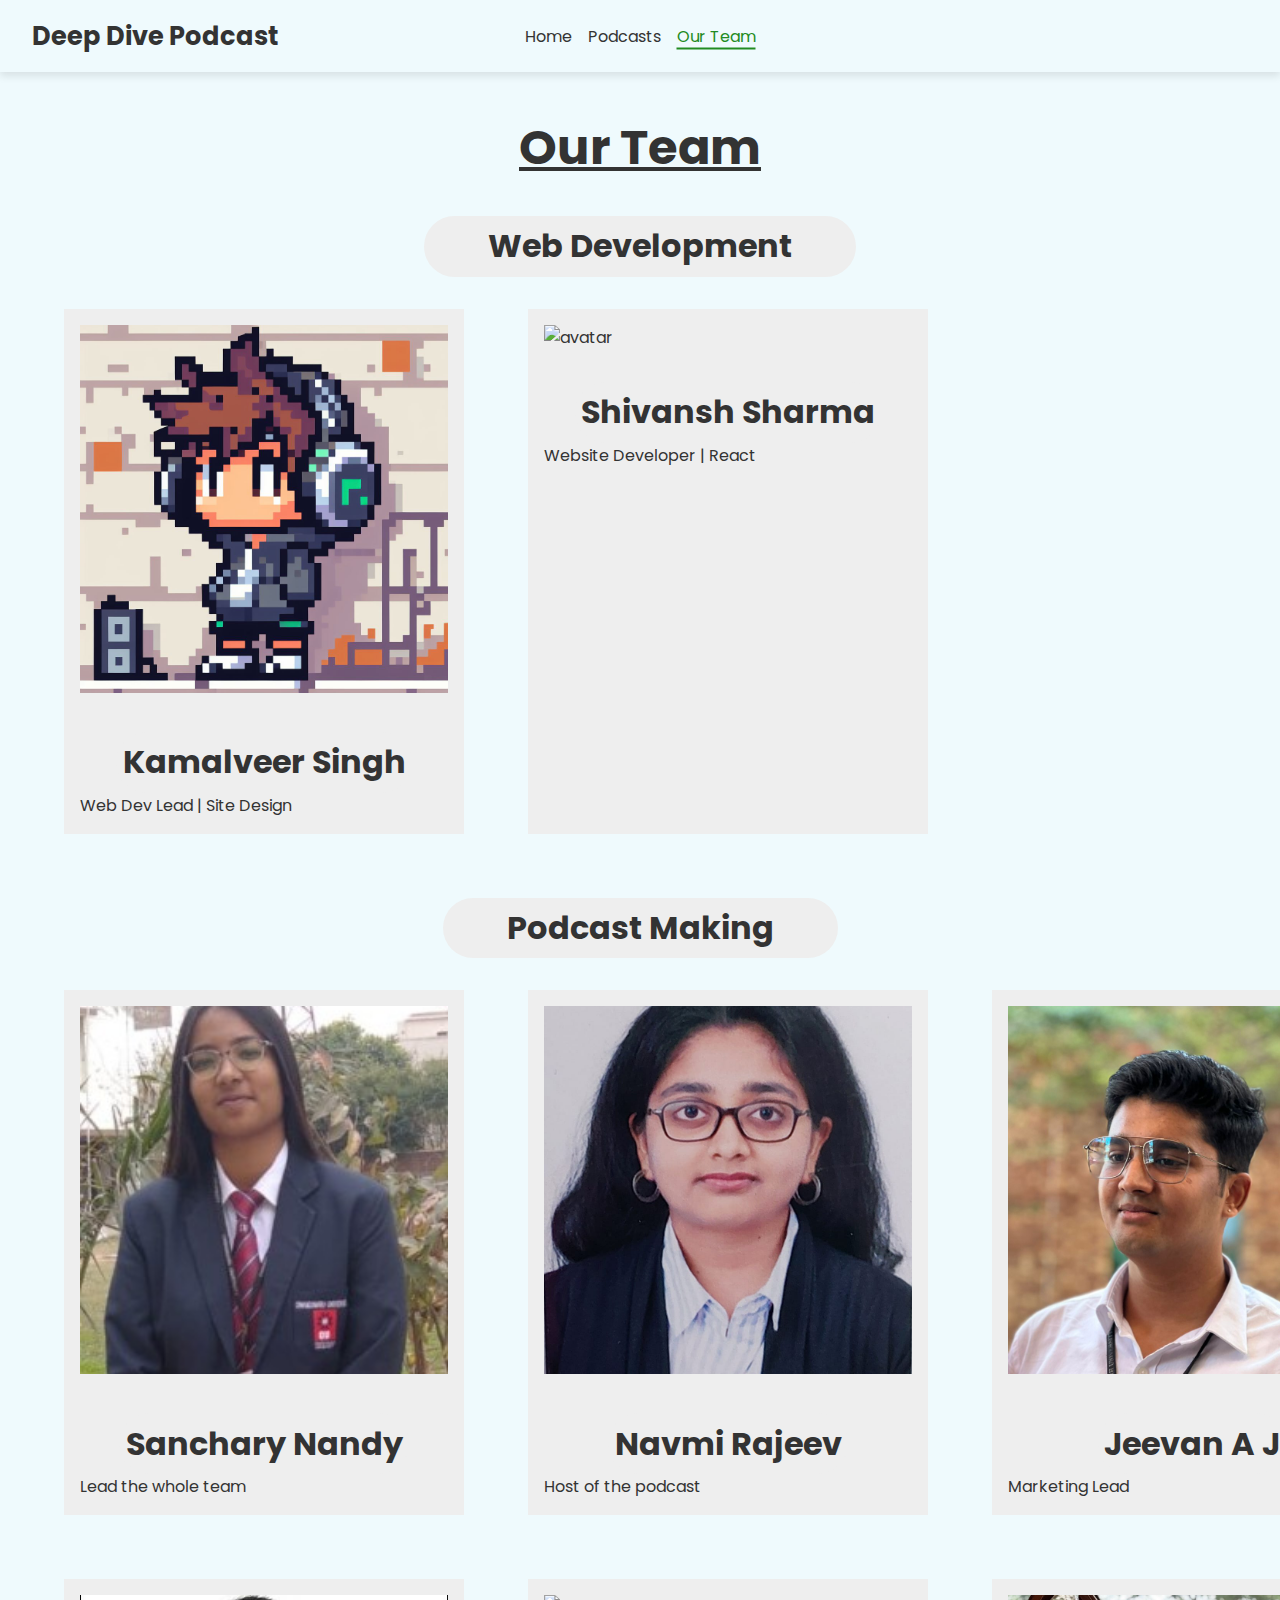
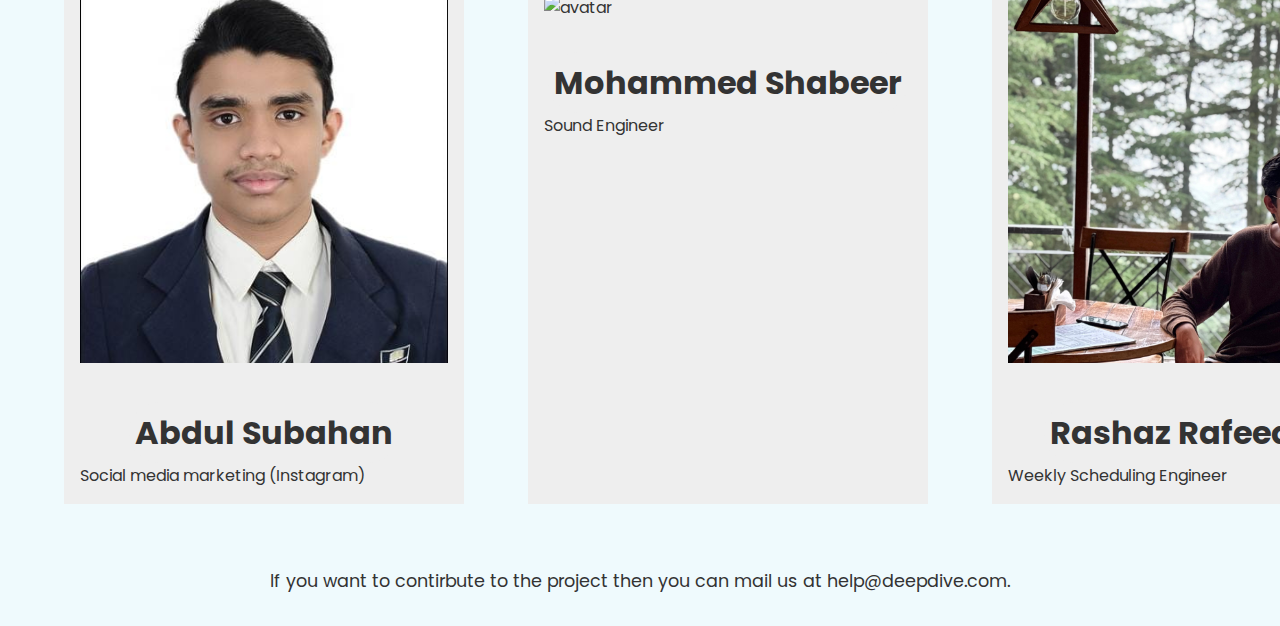
==== our-team.html @ 546672f1 "add members details" ====
<!DOCTYPE html>
<html lang="en">
  <head>
    <meta charset="UTF-8" />
    <meta name="viewport" content="width=device-width, initial-scale=1.0" />
    <title>Deep Dive Podcast</title>
    <link rel="stylesheet" href="./css/styles.css" />
    <link
      href="https://cdn.jsdelivr.net/npm/remixicon@4.3.0/fonts/remixicon.css"
      rel="stylesheet"
    />
    <style>
      h1 {
        text-align: center;
        font-size: 3rem;
        margin: 2rem auto;
        text-decoration: underline;
      }
      main h2 {
        margin: 0 auto;
        font-size: 2rem;
        background-color: #eee;
        border-radius: 2rem;
        margin-top: 2rem;
        width: max-content;
        padding: 0.4rem 4rem;
      }
      .department .members {
        display: grid;
        grid-template-columns: repeat(3, 1fr);
      }
      .member h2 {
        padding: 0.4rem;
      }
      .member {
        margin: 2rem;
        padding: 1rem;
        background-color: #eee;
        width: 400px;
      }
      .member img {
        width: 100%;
        aspect-ratio: 1 / 1;
        object-fit: cover;
      }
      footer {
        text-align: center;
        font-size: 1rem;
        padding: 2rem;
      }
    </style>
  </head>
  <body>
    <header>
      <h2>Deep Dive Podcast</h2>
      <nav>
        <ul>
          <li><a href="./index.html">Home</a></li>
          <li><a href="./podcasts.html">Podcasts</a></li>
          <li><a href="./our-team.html" class="active">Our Team</a></li>
        </ul>
      </nav>
      <div class="socials">
        <a
          href="https://github.com/kamal-stark-dev/Chandigarh_University_Podcast"
          target="_blank"
          title="GitHub"
          ><i class="ri-github-fill"></i
        ></a>
        <a href="#" target="_blank" title="X (formerly Twitter)"
          ><i class="ri-twitter-x-fill"></i
        ></a>
        <a href="#" target="_blank" title="LinkedIn"
          ><i class="ri-linkedin-fill"></i
        ></a>
      </div>
    </header>

    <main>
      <h1>Our Team</h1>
      <div class="team">
        <div class="department">
          <h2>Web Development</h2>
          <div class="members">
            <div class="member">
              <img src="./assets/members/Kamalveer Singh.jpeg" alt="avatar" />
              <h2>Kamalveer Singh</h2>
              <p>Web Dev Lead | Site Design</p>
              <div class="socials">
                <a href="https://github.com/kamal-stark-dev" target="_blank"
                  ><i class="ri-github-line"></i
                ></a>
                <a
                  href="https://www.linkedin.com/in/kamalveer-singh-221719250/"
                  target="_blank"
                  ><i class="ri-linkedin-line"></i
                ></a>
                <a href="https://x.com/kamal_stark_" target="_blank"
                  ><i class="ri-twitter-x-line"></i
                ></a>
              </div>
            </div>
            <div class="member">
              <img src="./assets/members/Shivansh.png" alt="avatar" />
              <h2>Shivansh Sharma</h2>
              <p>Website Developer | React</p>
              <div class="socials">
                <a href="https://github.com/shivanshgalaxy" target="_blank"
                  ><i class="ri-github-line"></i
                ></a>
                <a
                  href="https://www.linkedin.com/in/shivansh-sharma-24a9bb217/"
                  target="_blank"
                  ><i class="ri-linkedin-line"></i
                ></a>
                <!-- <a href="#!" target="_blank"><i class="ri-twitter-x-line"></i></a> -->
              </div>
            </div>
            <!-- <div class="member">
              <img
                src="https://img.freepik.com/free-psd/3d-illustration-human-avatar-profile_23-2150671128.jpg?size=626&ext=jpgatar"
              />
              <h2>Nitin</h2>
              <p>Website Backend</p>
              <div class="socials">
                <a href="#!"><i class="ri-github-line"></i></a>
                <a href="#!"><i class="ri-linkedin-line"></i></a>
                <a href="#!"><i class="ri-twitter-x-line"></i></a>
              </div>
            </div> -->
          </div>
        </div>
        <div class="department">
          <h2>Podcast Making</h2>
          <div class="members">
            <div class="member">
              <img
                src="./assets/members/sanchary_pic - Sanchary Nandy.jpg"
                alt="avatar"
              />
              <h2>Sanchary Nandy</h2>
              <p>Lead the whole team</p>
              <div class="socials">
                <a href="https://github.com/Sanchary09" target="_blank"
                  ><i class="ri-github-line"></i
                ></a>
                <a
                  href="https://www.linkedin.com/in/sanchary-nandy-1a3737230/"
                  target="_blank"
                  ><i class="ri-linkedin-line"></i
                ></a>
                <!-- <a href="#!" target="_blank"><i class="ri-twitte-xr-line"></i></a> -->
              </div>
            </div>
            <div class="member">
              <img src="./assets/members/Navmi Rajeev.jpg" alt="avatar" />
              <h2>Navmi Rajeev</h2>
              <p>Host of the podcast</p>
              <div class="socials">
                <!-- <a href="#!" target="_blank"><i class="ri-github-line"></i></a> -->
                <a href="https://linkedin.com/in/navmi-rajeev/" target="_blank"
                  ><i class="ri-linkedin-line"></i
                ></a>
                <!-- <a href="#!" target="_blank"><i class="ri-twitter-x-line"></i></a> -->
              </div>
            </div>
            <div class="member">
              <img src="./assets/members/Jeevan A J.jpg" />
              <h2>Jeevan A J</h2>
              <p>Marketing Lead</p>
              <div class="socials">
                <a href="https://github.com/Jee-371" target="_blank"
                  ><i class="ri-github-line"></i
                ></a>
                <a
                  href="https://www.linkedin.com/in/jeevan-a-j-?utm_source=share&utm_campaign=share_via&utm_content=profile&utm_medium=android_app"
                  target="_blank"
                  ><i class="ri-linkedin-line"></i
                ></a>
                <a
                  href="https://x.com/JeevanAJ13?t=IFmu9gC2hR83j0iURRiQYw&s=09"
                  target="_blank"
                  ><i class="ri-twitter-x-line"></i
                ></a>
              </div>
            </div>
            <div class="member">
              <img src="./assets/members/Abdul subahan.jpg" />
              <h2>Abdul Subahan</h2>
              <p>Social media marketing (Instagram)</p>
              <div class="socials">
                <!-- <a href="" target="_blank"
                  ><i class="ri-github-line"></i
                ></a> -->
                <a
                  href="https://www.linkedin.com/in/abdul-subahan/"
                  target="_blank"
                  ><i class="ri-linkedin-line"></i
                ></a>
                <!-- <a
                  href=""
                  target="_blank"
                  ><i class="ri-twitter-x-line"></i
                ></a> -->
              </div>
            </div>
            <div class="member">
              <img
                src="https://th.bing.com/th/id/OIP.pex4j7QBW6pZsYkkUdmOPwHaHa?pid=ImgDet&w=184&h=184&c=7&dpr=1.3"
                alt="avatar"
              />
              <h2>Mohammed Shabeer</h2>
              <p>Sound Engineer</p>
              <div class="socials">
                <!-- <a href="https://github.com/Sanchary09" target="_blank"
                  ><i class="ri-github-line"></i
                ></a> -->
                <a
                  href="https://www.linkedin.com/in/mhd-shabeer"
                  target="_blank"
                  ><i class="ri-linkedin-line"></i
                ></a>
                <!-- <a href="#!" target="_blank"><i class="ri-twitter-x-line"></i></a> -->
              </div>
            </div>
            <div class="member">
              <img src="./assets/members/RASHAZ RAFEEQUE.jpeg" alt="avatar" />
              <h2>Rashaz Rafeeque</h2>
              <p>Weekly Scheduling Engineer</p>
              <div class="socials">
                <a href="https://github.com/Rashaz-raf/" target="_blank"
                  ><i class="ri-github-line"></i
                ></a>
                <a
                  href="https://www.linkedin.com/in/rashaz-rafeeque-2b11a931b/"
                  target="_blank"
                  ><i class="ri-linkedin-line"></i
                ></a>
                <a href="https://x.com/rashazraf" target="_blank"
                  ><i class="ri-twitter-x-line"></i
                ></a>
              </div>
            </div>
          </div>
        </div>
      </div>
    </main>

    <footer>
      <span
        >If you want to contirbute to the project then you can mail us at
        <a href="#!">help@deepdive.com</a>.</span
      >
    </footer>

    <script src="./main.js"></script>
  </body>
</html>
---- css/styles.css ----
/* Poppins Font */
@import url("https://fonts.googleapis.com/css2?family=Poppins:ital,wght@0,300;0,400;0,500;0,600;0,700;0,800;0,900;1,400&display=swap");
* {
  margin: 0;
  padding: 0;
  box-sizing: border-box;
  font-family: "Poppins", Arial, Helvetica, sans-serif;
}

/* Royal Blue */
/* Eggplant */
/* Pale Blue */
/* Dark Gray */
body {
  padding: 0 2rem;
  background-color: #effafd;
  color: #333333;
}

a {
  text-decoration: none;
  color: inherit;
}
a:hover {
  color: #228b22;
}

ul {
  list-style: none;
}

span {
  font-size: 1.1rem;
}

h2 {
  font-size: 1.6rem;
}

/* Scroll-bar */
::-webkit-scrollbar {
  background: #eee;
  height: 0.6rem;
  width: 0.7rem;
}

html::-webkit-scrollbar {
  border-radius: none;
}

::-webkit-scrollbar-thumb {
  background: #333333;
  border-radius: 1rem;
}

nav ul {
  display: flex;
  gap: 1rem;
  align-items: center;
}

header {
  display: flex;
  align-items: center;
  justify-content: space-between;
  position: absolute;
  left: 0;
  right: 0;
  height: 4.5rem;
  padding: 0 2rem;
  box-shadow: 0 4px 8px rgba(0, 0, 0, 0.1);
}

nav {
  position: absolute;
  top: 50%;
  left: 50%;
  transform: translate(-50%, -50%);
}
nav ul li a.active {
  border-bottom: 2px solid #228b22;
  color: #228b22;
}

.socials {
  display: flex;
  align-items: center;
  gap: 0.5rem;
  font-size: 1.6rem;
}

main {
  padding-top: 5rem;
}

/* Podcast */
.container h1 {
  text-align: center;
  font-size: 3rem;
  margin-top: 1rem;
  margin-bottom: 0rem;
}
.container .category {
  padding-bottom: 4rem;
}
.container .category > h2 {
  font-size: 2rem;
  padding-bottom: 1rem;
}

.pod-container {
  display: flex;
  gap: 1rem;
  overflow-x: scroll;
}
.pod-container .podcard {
  min-width: 340px;
  padding: 1rem;
  background-color: #fff;
  margin: 0.4rem 0.2rem;
  display: flex;
  flex-direction: column;
  justify-content: space-between;
  transition: all 0.4s ease-in-out;
  border-radius: 0.5rem;
}
.pod-container .podcard img {
  width: 100%;
}
.pod-container .podcard .meta-info {
  display: flex;
  align-items: center;
  justify-content: space-between;
}
.pod-container .podcard .meta-info span {
  font-size: 0.9rem;
}
.pod-container .podcard:hover {
  box-shadow: rgba(0, 0, 0, 0.05) 0px 6px 24px 0px, #4a8bdf 0px 0px 0px 2px;
}/*# sourceMappingURL=styles.css.map */
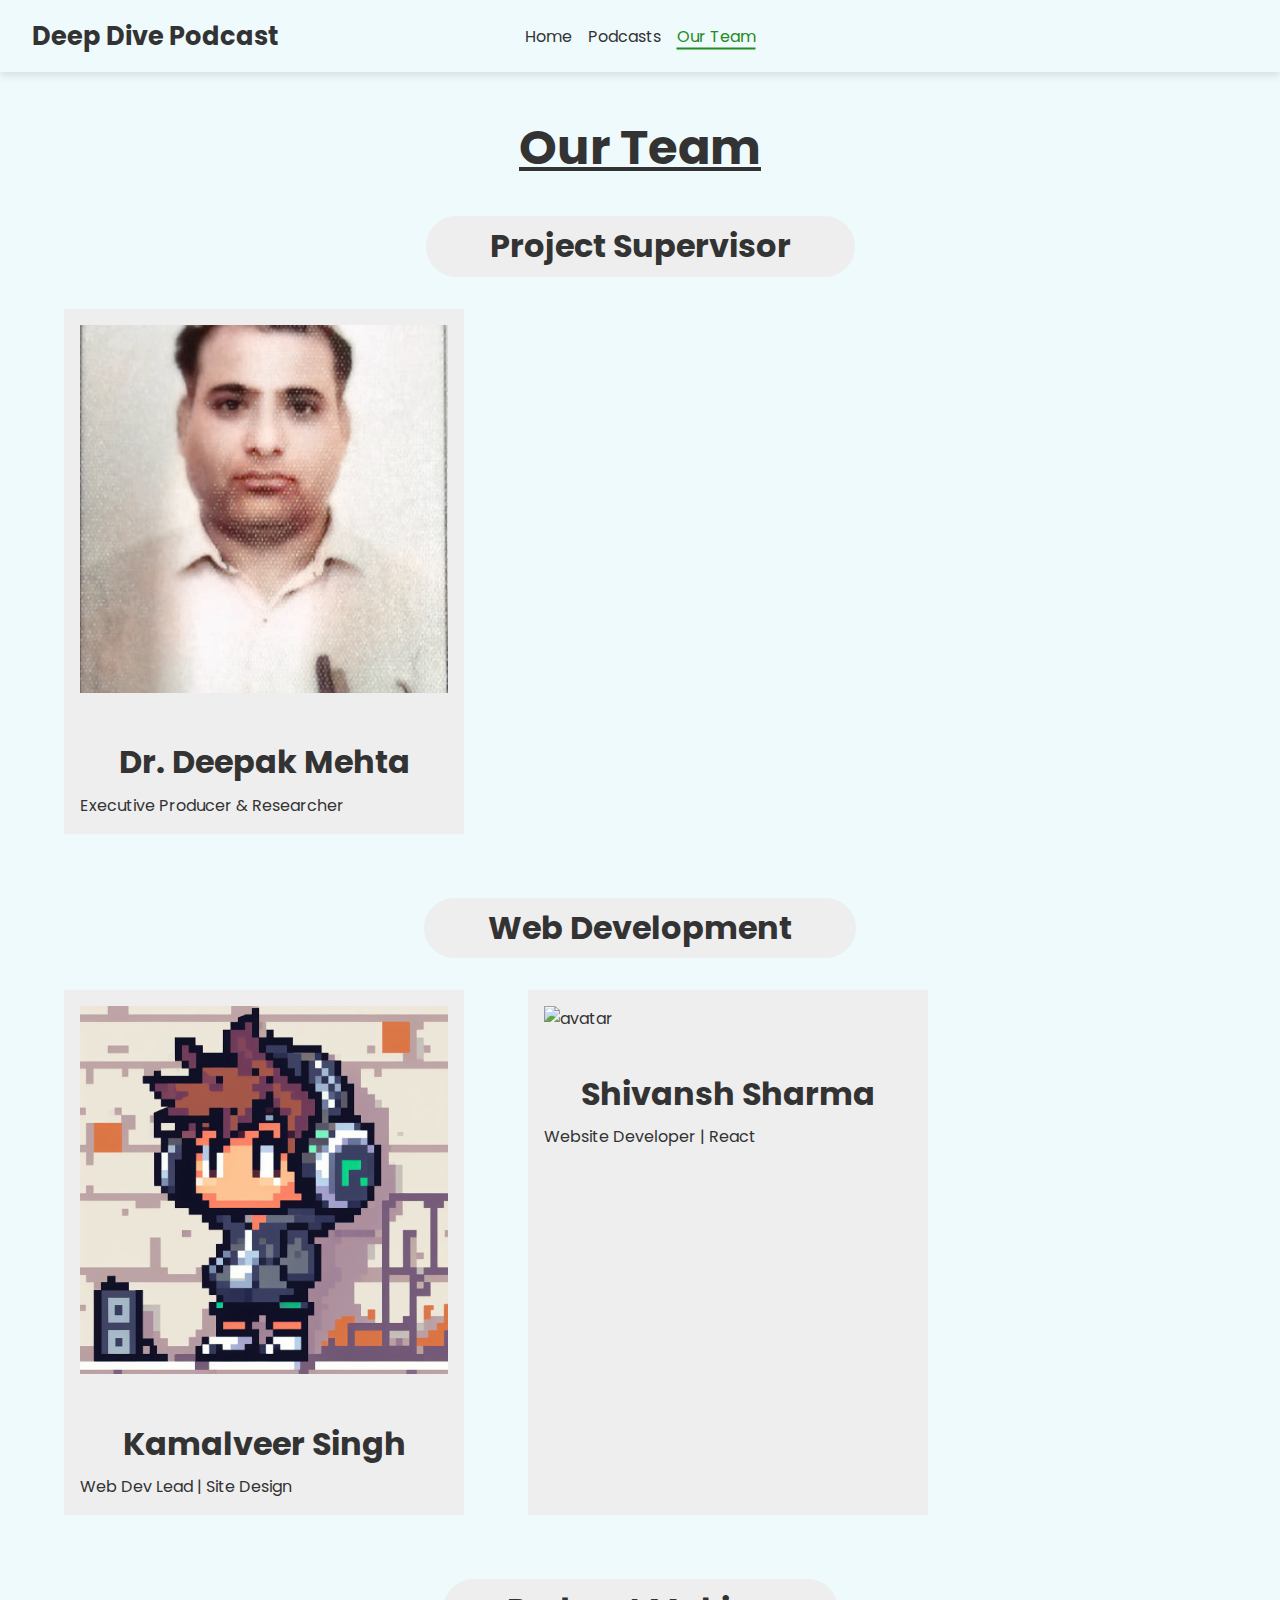
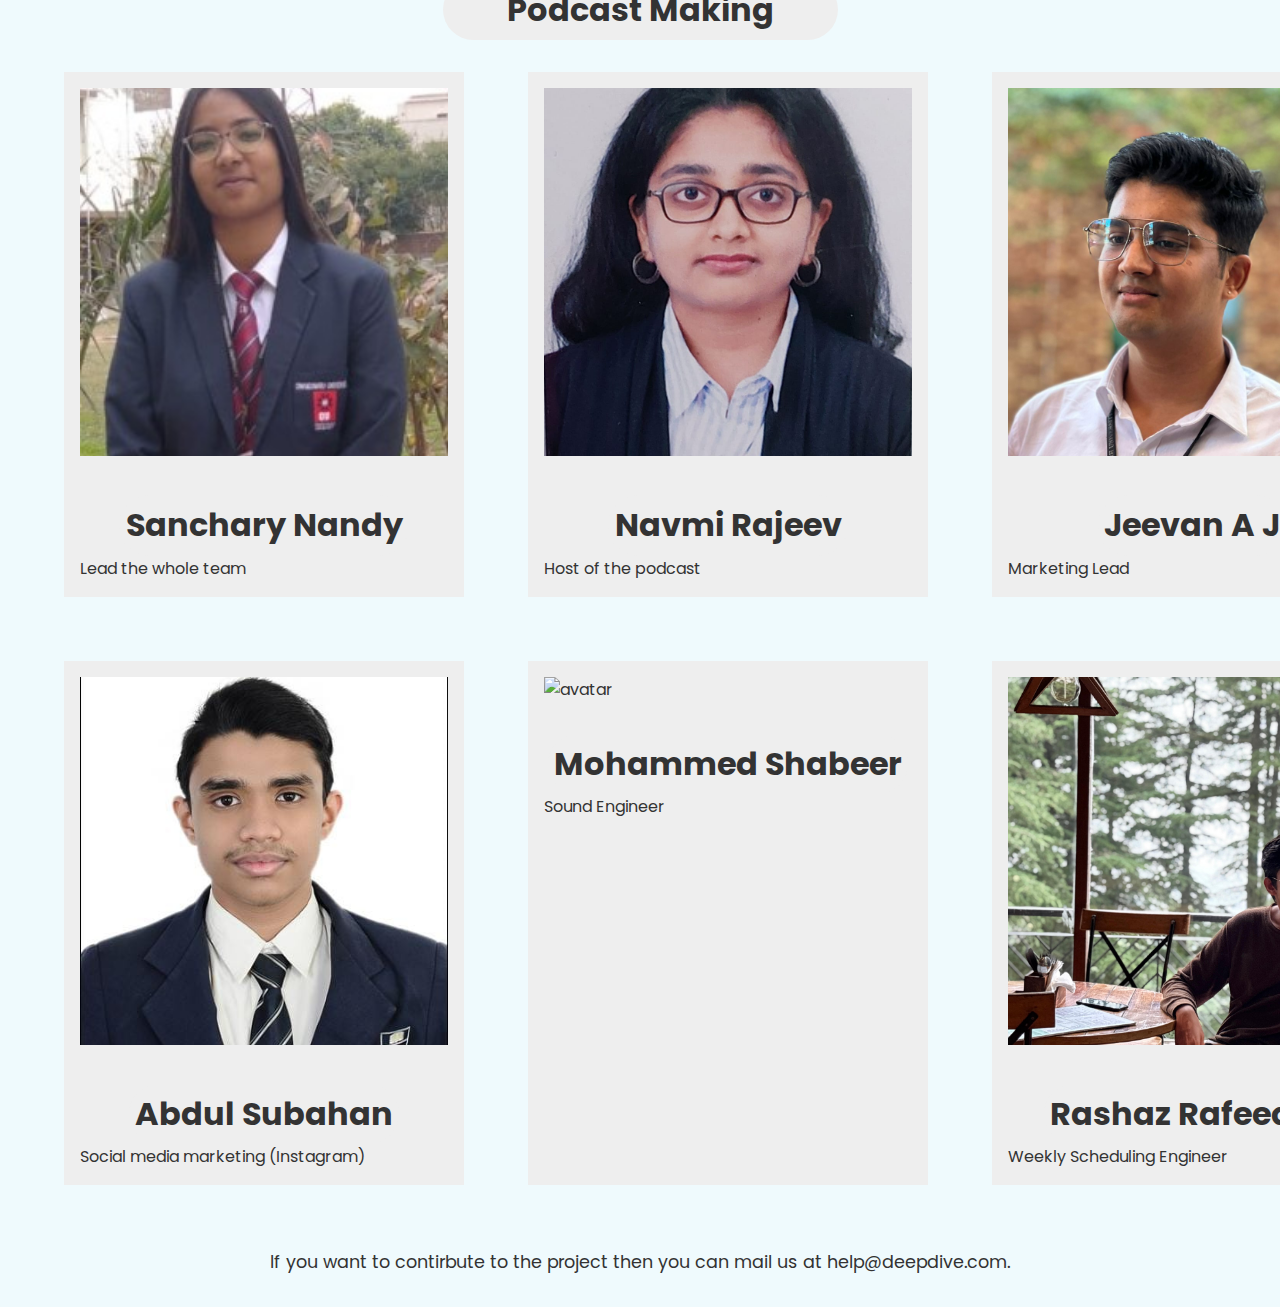
==== commit 1330188c: "add switching feature and dynamic icard changing" ====
--- a/our-team.html
+++ b/our-team.html
@@ -80,6 +80,27 @@
       <h1>Our Team</h1>
       <div class="team">
         <div class="department">
+          <h2>Project Supervisor</h2>
+          <div class="members">
+            <div class="member">
+              <img src="./assets/members/Deepak Sir.png" alt="avatar" />
+              <h2>Dr. Deepak Mehta</h2>
+              <p>Executive Producer & Researcher</p>
+              <div class="socials">
+                <!-- <a href="https://github.com/shivanshgalaxy" target="_blank"
+                  ><i class="ri-github-line"></i
+                ></a> -->
+                <!-- <a
+                  href="https://www.linkedin.com/in/shivansh-sharma-24a9bb217/"
+                  target="_blank"
+                  ><i class="ri-linkedin-line"></i
+                ></a> -->
+                <!-- <a href="#!" target="_blank"><i class="ri-twitter-x-line"></i></a> -->
+              </div>
+            </div>
+          </div>
+        </div>
+        <div class="department">
           <h2>Web Development</h2>
           <div class="members">
             <div class="member">
